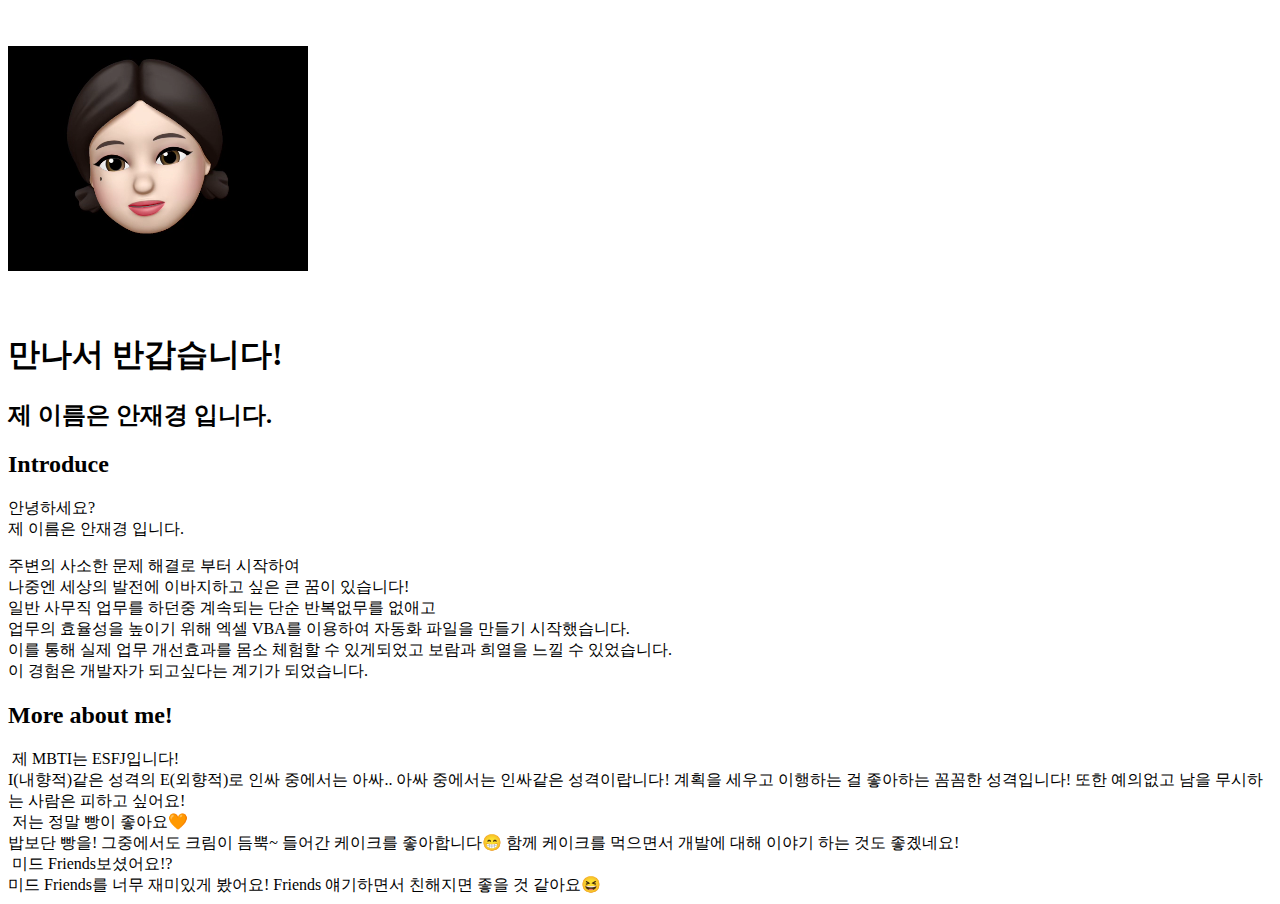
==== introduce.html @ d161f7ef "Create html file" ====
<!DOCTYPE html>
<html>
<head>
  <link rel="stylesheet" href="introduce.css">
  <meta charset="utf-8">
  <meta name="viewport" content="width=device-width">
  <title>Introduce</title>
</head>
<body>
  <video src="mevideo.mp4" width="300px" height="300px" autoplay muted></video>
  <header>
    <h1 class="welcome-header__title">만나서 반갑습니다!</h1>
    <h2 class="welcome-header__text">제 이름은 안재경 입니다.</h2>
  </header>
  <main>
    <h2 class="subject">Introduce</h2>

    <p><span class="text-highlight">안녕하세요?<span><br>
    <span class="regular-text">제 이름은 <span class="text-highlight">안재경</sapn> 입니다.</span></p>

    <span class="regular-text">주변의 사소한 문제 해결로 부터 시작하여<br>
    나중엔 <span class="text-highlight">세상의 발전에 이바지하고 싶은 큰 꿈</span>이 있습니다!<br>
    일반 사무직 업무를 하던중 계속되는 단순 반복없무를 없애고<br>
    업무의 효율성을 높이기 위해 엑셀 VBA를 이용하여 자동화 파일을 만들기 시작했습니다.<br>
    이를 통해 실제 업무 개선효과를 몸소 체험할 수 있게되었고 보람과 희열을 느낄 수 있었습니다.<br>
    이 경험은 개발자가 되고싶다는 계기가 되었습니다.<br>
    </span>
    <h2 class="subject">More about me!</h2>
    <img src="">
    <span class="regular-text">제 MBTI는 <span class="text-highlight">ESFJ</span>입니다!<br>
    I(내향적)같은 성격의 E(외향적)로 인싸 중에서는 아싸.. 아싸 중에서는 인싸같은 성격이랍니다! 
    계획을 세우고 이행하는 걸 좋아하는 꼼꼼한 성격입니다! 또한 예의없고 남을 무시하는 사람은 피하고 싶어요!</span>
    <br>
    <img src="">
    <span class="regular-text">저는 정말 <span class="text-highlight">빵</span>이 좋아요🧡<br>
    밥보단 빵을! 그중에서도 크림이 듬뿍~ 들어간 케이크를 좋아합니다😁 함께 케이크를 먹으면서 개발에 대해 이야기 하는 것도 좋곘네요!</span>
    <br>
    <img src="">
    <span class="regular-text"> 미드 <span class="text-highlight">Friends</span>보셨어요!?<br>
    미드 Friends를 너무 재미있게 봤어요! Friends 얘기하면서 친해지면 좋을 것 같아요😆</span>

  </main>
</body>
</html>
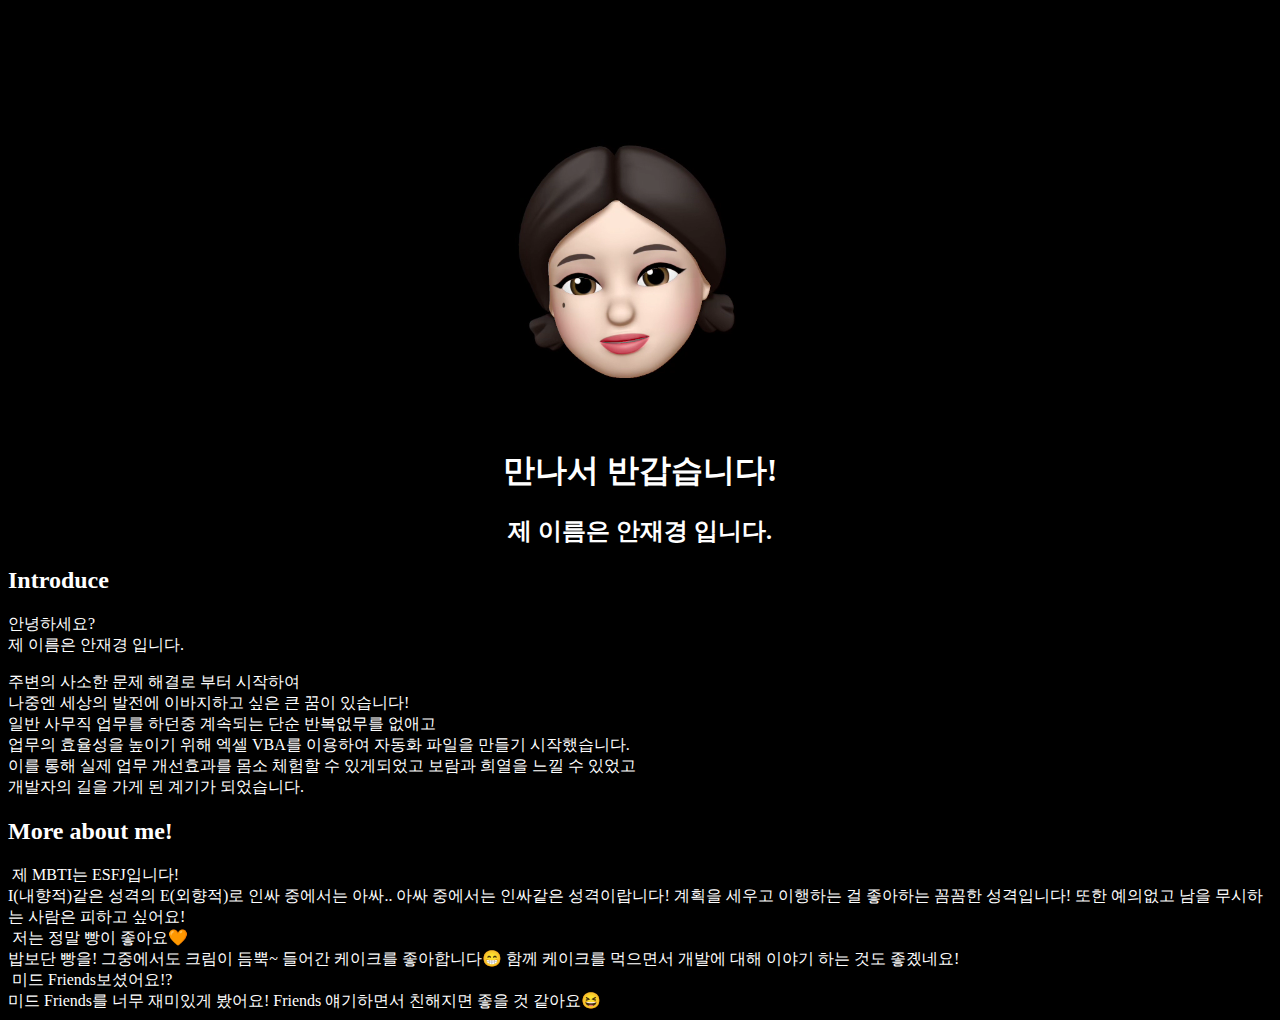
==== commit 088c5270: "Add css first page" ====
--- a/introduce.html
+++ b/introduce.html
@@ -4,11 +4,11 @@
   <link rel="stylesheet" href="introduce.css">
   <meta charset="utf-8">
   <meta name="viewport" content="width=device-width">
-  <title>Introduce</title>
+  <title>Self-introduction</title>
 </head>
 <body>
-  <video src="mevideo.mp4" width="300px" height="300px" autoplay muted></video>
-  <header>
+  <video id="video" src="mevideo.mp4" width="400px" height="300px" autoplay muted></video>
+  <header class="header">
     <h1 class="welcome-header__title">만나서 반갑습니다!</h1>
     <h2 class="welcome-header__text">제 이름은 안재경 입니다.</h2>
   </header>
@@ -22,8 +22,8 @@
     나중엔 <span class="text-highlight">세상의 발전에 이바지하고 싶은 큰 꿈</span>이 있습니다!<br>
     일반 사무직 업무를 하던중 계속되는 단순 반복없무를 없애고<br>
     업무의 효율성을 높이기 위해 엑셀 VBA를 이용하여 자동화 파일을 만들기 시작했습니다.<br>
-    이를 통해 실제 업무 개선효과를 몸소 체험할 수 있게되었고 보람과 희열을 느낄 수 있었습니다.<br>
-    이 경험은 개발자가 되고싶다는 계기가 되었습니다.<br>
+    이를 통해 실제 업무 개선효과를 몸소 체험할 수 있게되었고 보람과 희열을 느낄 수 있었고<br>
+    개발자의 길을 가게 된 계기가 되었습니다.<br>
     </span>
     <h2 class="subject">More about me!</h2>
     <img src="">
--- a/introduce.css
+++ b/introduce.css
@@ -0,0 +1,16 @@
+* {
+    background-color: black;
+    color: white;
+}
+
+#video {
+        display: block;
+        margin-left: auto;
+        margin-right: auto;
+        padding-top: 120px;
+}
+
+.header {
+    display: block;
+    text-align: center;
+}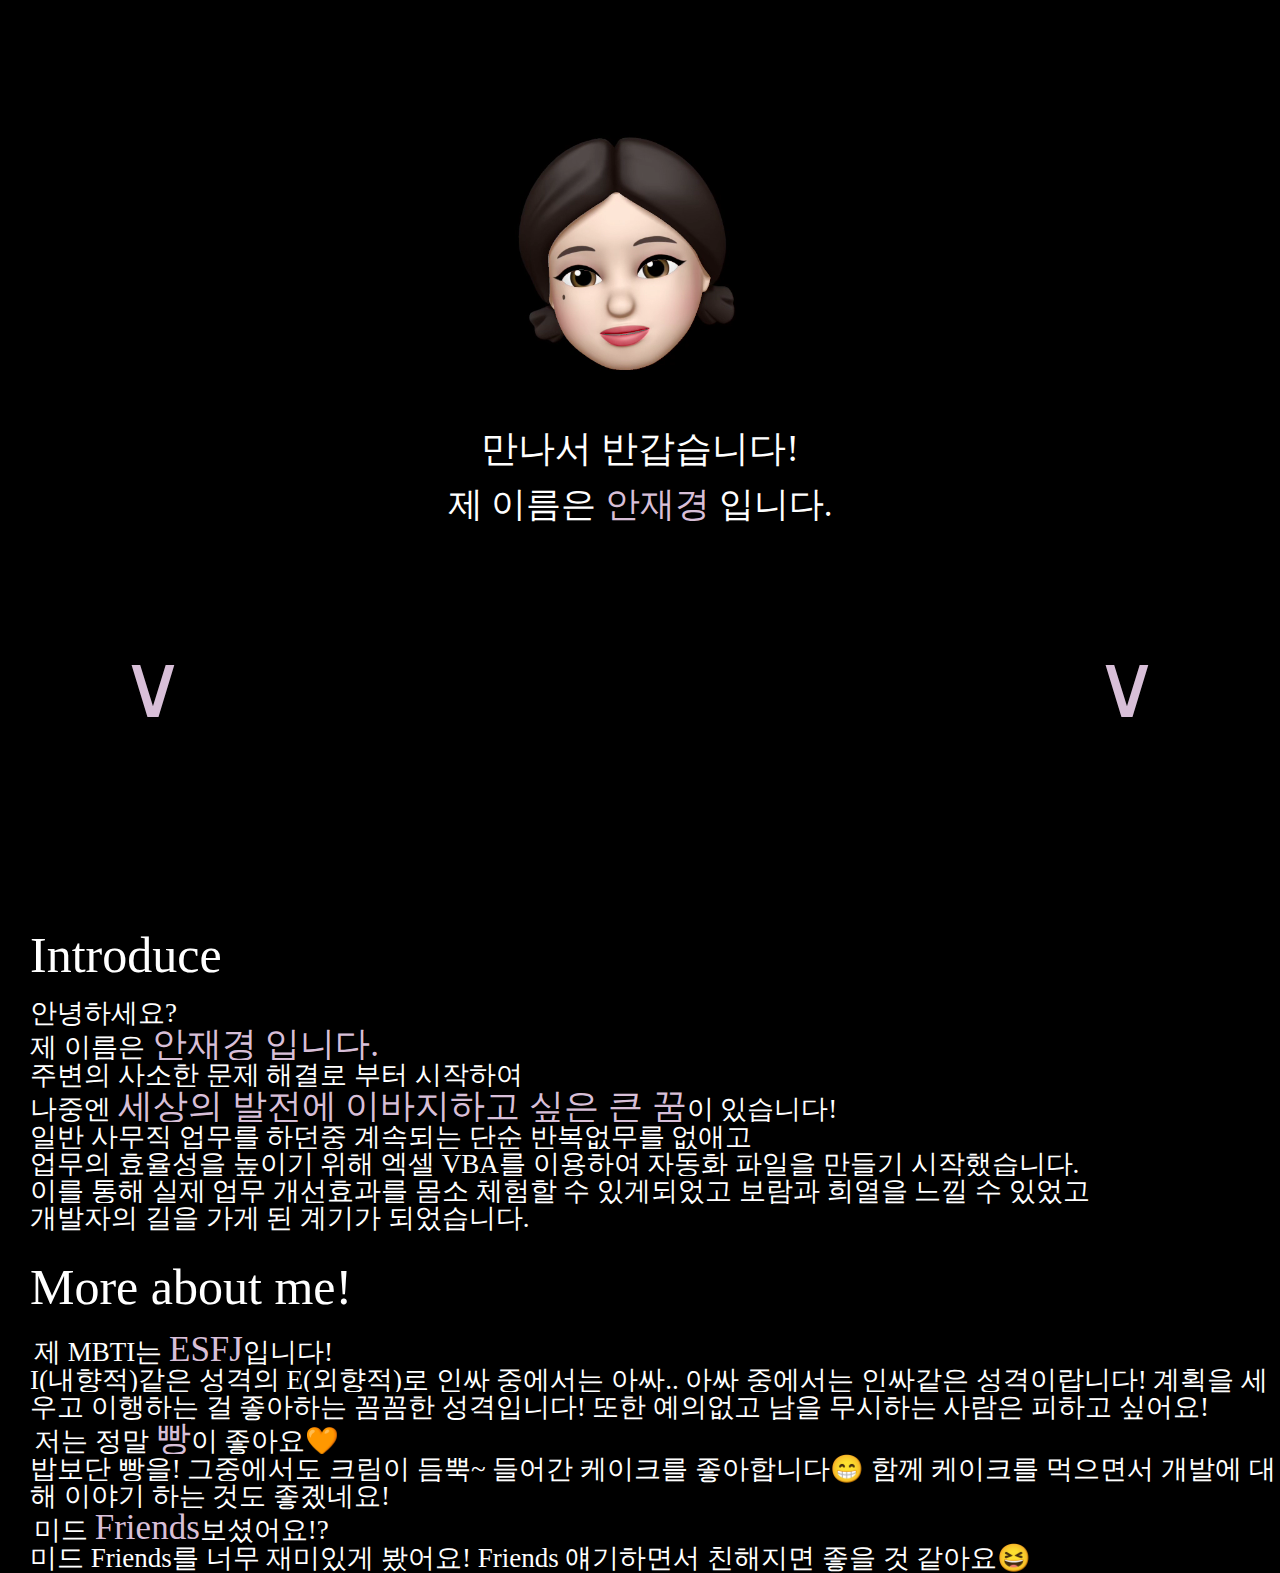
==== commit 58a6f222: "fix font size and align" ====
--- a/introduce.html
+++ b/introduce.html
@@ -1,22 +1,26 @@
 <!DOCTYPE html>
 <html>
 <head>
-  <link rel="stylesheet" href="introduce.css">
+  <link rel="stylesheet" href="styles.css">
   <meta charset="utf-8">
   <meta name="viewport" content="width=device-width">
   <title>Self-introduction</title>
 </head>
 <body>
-  <video id="video" src="mevideo.mp4" width="400px" height="300px" autoplay muted></video>
-  <header class="header">
-    <h1 class="welcome-header__title">만나서 반갑습니다!</h1>
-    <h2 class="welcome-header__text">제 이름은 안재경 입니다.</h2>
+  
+  <header class="header-main">
+    <video id="video" src="mevideo.mp4" width="400px" height="300px" autoplay muted></video>    
+    <div id="welcome-header__title">만나서 반갑습니다!</div>
+    <div id="welcome-header__text">제 이름은 <span class="text-highlight">안재경</span> 입니다.</div>
+    <div id="arrow">∨ ∨</div>
   </header>
+
+
   <main>
     <h2 class="subject">Introduce</h2>
 
-    <p><span class="text-highlight">안녕하세요?<span><br>
-    <span class="regular-text">제 이름은 <span class="text-highlight">안재경</sapn> 입니다.</span></p>
+    <p><span class="regular-text">안녕하세요?<br>
+    제 이름은 <span class="text-highlight">안재경</sapn> 입니다.</span></p>
 
     <span class="regular-text">주변의 사소한 문제 해결로 부터 시작하여<br>
     나중엔 <span class="text-highlight">세상의 발전에 이바지하고 싶은 큰 꿈</span>이 있습니다!<br>
@@ -38,7 +42,6 @@
     <img src="">
     <span class="regular-text"> 미드 <span class="text-highlight">Friends</span>보셨어요!?<br>
     미드 Friends를 너무 재미있게 봤어요! Friends 얘기하면서 친해지면 좋을 것 같아요😆</span>
-
   </main>
 </body>
 </html>--- a/styles.css
+++ b/styles.css
@@ -0,0 +1,4 @@
+@import url("https://fonts.googleapis.com/css2?family=Open+Sans:ital@1&family=PT+Sans&family=Roboto:wght@500&display=swap");
+@import "reset.css";
+@import "introduce.css";
+
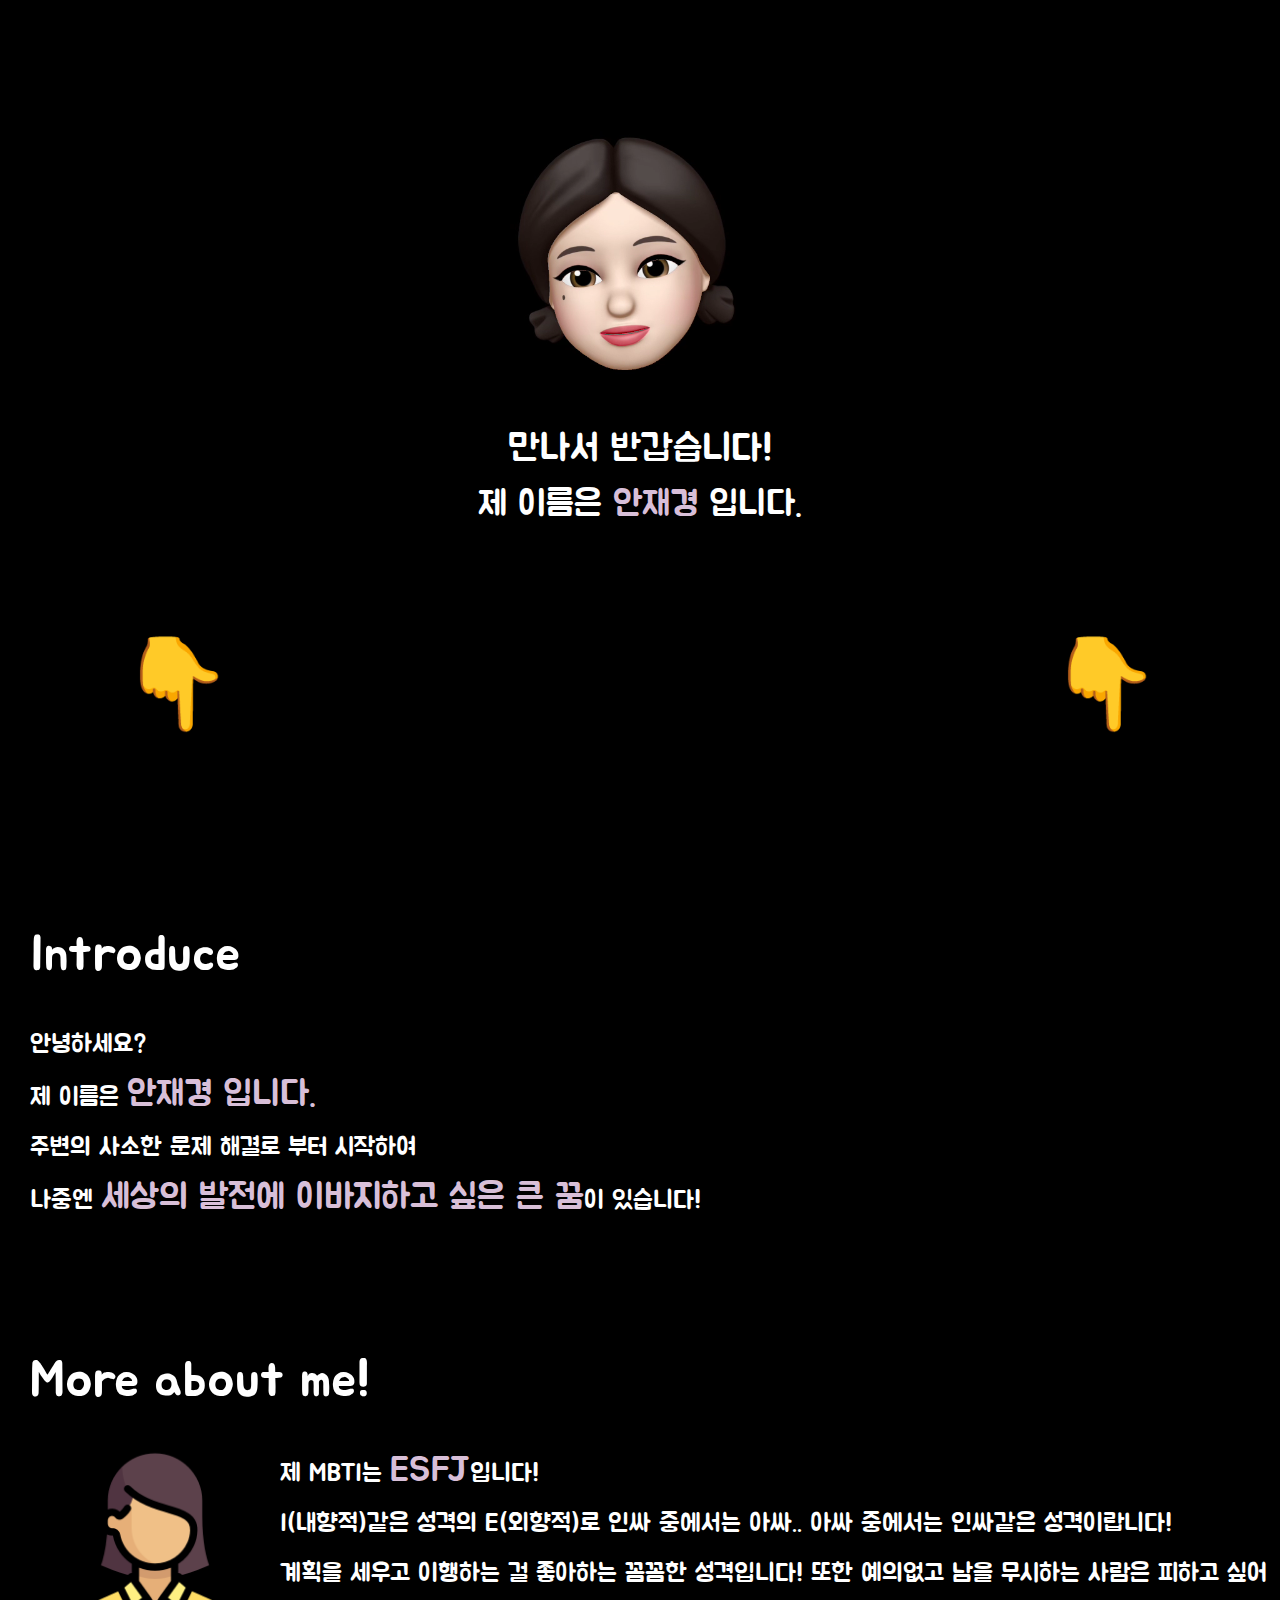
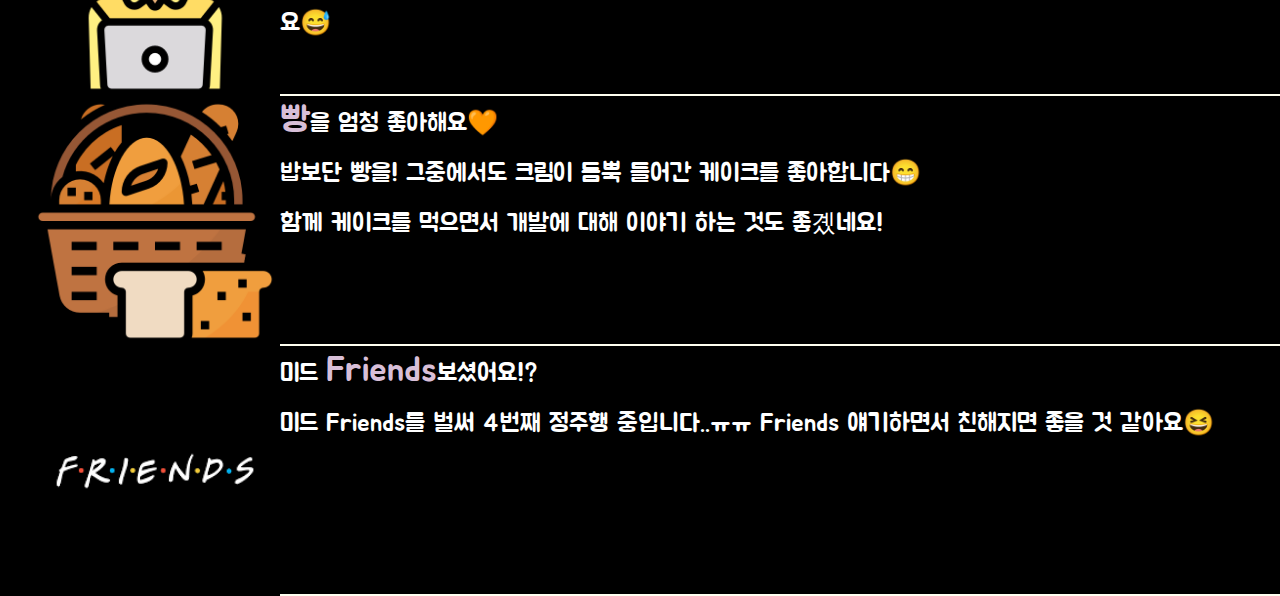
==== commit a7d1f45f: "Add font and resize images" ====
--- a/introduce.html
+++ b/introduce.html
@@ -9,39 +9,38 @@
 <body>
   
   <header class="header-main">
-    <video id="video" src="mevideo.mp4" width="400px" height="300px" autoplay muted></video>    
+    <video id="video" src="mevideo.mp4" autoplay muted></video>    
     <div id="welcome-header__title">만나서 반갑습니다!</div>
     <div id="welcome-header__text">제 이름은 <span class="text-highlight">안재경</span> 입니다.</div>
-    <div id="arrow">∨ ∨</div>
+    <div id="arrow">👇 👇</div>
   </header>
 
 
   <main>
     <h2 class="subject">Introduce</h2>
 
-    <p><span class="regular-text">안녕하세요?<br>
-    제 이름은 <span class="text-highlight">안재경</sapn> 입니다.</span></p>
+    <p>안녕하세요?<br>
+    제 이름은 <span class="text-highlight">안재경</sapn> 입니다.</p>
 
-    <span class="regular-text">주변의 사소한 문제 해결로 부터 시작하여<br>
-    나중엔 <span class="text-highlight">세상의 발전에 이바지하고 싶은 큰 꿈</span>이 있습니다!<br>
-    일반 사무직 업무를 하던중 계속되는 단순 반복없무를 없애고<br>
-    업무의 효율성을 높이기 위해 엑셀 VBA를 이용하여 자동화 파일을 만들기 시작했습니다.<br>
-    이를 통해 실제 업무 개선효과를 몸소 체험할 수 있게되었고 보람과 희열을 느낄 수 있었고<br>
-    개발자의 길을 가게 된 계기가 되었습니다.<br>
+    <p class="introduce">주변의 사소한 문제 해결로 부터 시작하여<br>
+    나중엔 <span class="text-highlight">세상의 발전에 이바지하고 싶은 큰 꿈</span>이 있습니다!</p>
+
+    <h2 class="subject">More about me!</h2>
+    <span id ="more">
+      <img src="employee.png" class="imgs">
+      <span class="more-text">제 MBTI는 <span class="text-highlight">ESFJ</span>입니다!<br>
+      I(내향적)같은 성격의 E(외향적)로 인싸 중에서는 아싸.. 아싸 중에서는 인싸같은 성격이랍니다!<br>
+      계획을 세우고 이행하는 걸 좋아하는 꼼꼼한 성격입니다! 또한 예의없고 남을 무시하는 사람은 피하고 싶어요😅</span>
+      <br>
+      <img src="bakery.png" class="imgs">
+      <span class="more-text"><span class="text-highlight">빵</span>을 엄청 좋아해요🧡 <br>
+      밥보단 빵을! 그중에서도 크림이 듬뿍 들어간 케이크를 좋아합니다😁<br>
+      함께 케이크를 먹으면서 개발에 대해 이야기 하는 것도 좋곘네요!</span>
+      <br>
+      <img src="friends.png" class="imgs">
+      <span class="more-text"> 미드 <span class="text-highlight">Friends</span>보셨어요!?<br>
+      미드 Friends를 벌써 4번째 정주행 중입니다..ㅠㅠ Friends 얘기하면서 친해지면 좋을 것 같아요😆</span>
     </span>
-    <h2 class="subject">More about me!</h2>
-    <img src="">
-    <span class="regular-text">제 MBTI는 <span class="text-highlight">ESFJ</span>입니다!<br>
-    I(내향적)같은 성격의 E(외향적)로 인싸 중에서는 아싸.. 아싸 중에서는 인싸같은 성격이랍니다! 
-    계획을 세우고 이행하는 걸 좋아하는 꼼꼼한 성격입니다! 또한 예의없고 남을 무시하는 사람은 피하고 싶어요!</span>
-    <br>
-    <img src="">
-    <span class="regular-text">저는 정말 <span class="text-highlight">빵</span>이 좋아요🧡<br>
-    밥보단 빵을! 그중에서도 크림이 듬뿍~ 들어간 케이크를 좋아합니다😁 함께 케이크를 먹으면서 개발에 대해 이야기 하는 것도 좋곘네요!</span>
-    <br>
-    <img src="">
-    <span class="regular-text"> 미드 <span class="text-highlight">Friends</span>보셨어요!?<br>
-    미드 Friends를 너무 재미있게 봤어요! Friends 얘기하면서 친해지면 좋을 것 같아요😆</span>
   </main>
 </body>
 </html>--- a/styles.css
+++ b/styles.css
@@ -1,4 +1,4 @@
-@import url("https://fonts.googleapis.com/css2?family=Open+Sans:ital@1&family=PT+Sans&family=Roboto:wght@500&display=swap");
+@import url('https://fonts.googleapis.com/css2?family=Jua&family=Nanum+Pen+Script&display=swap');
 @import "reset.css";
 @import "introduce.css";
 
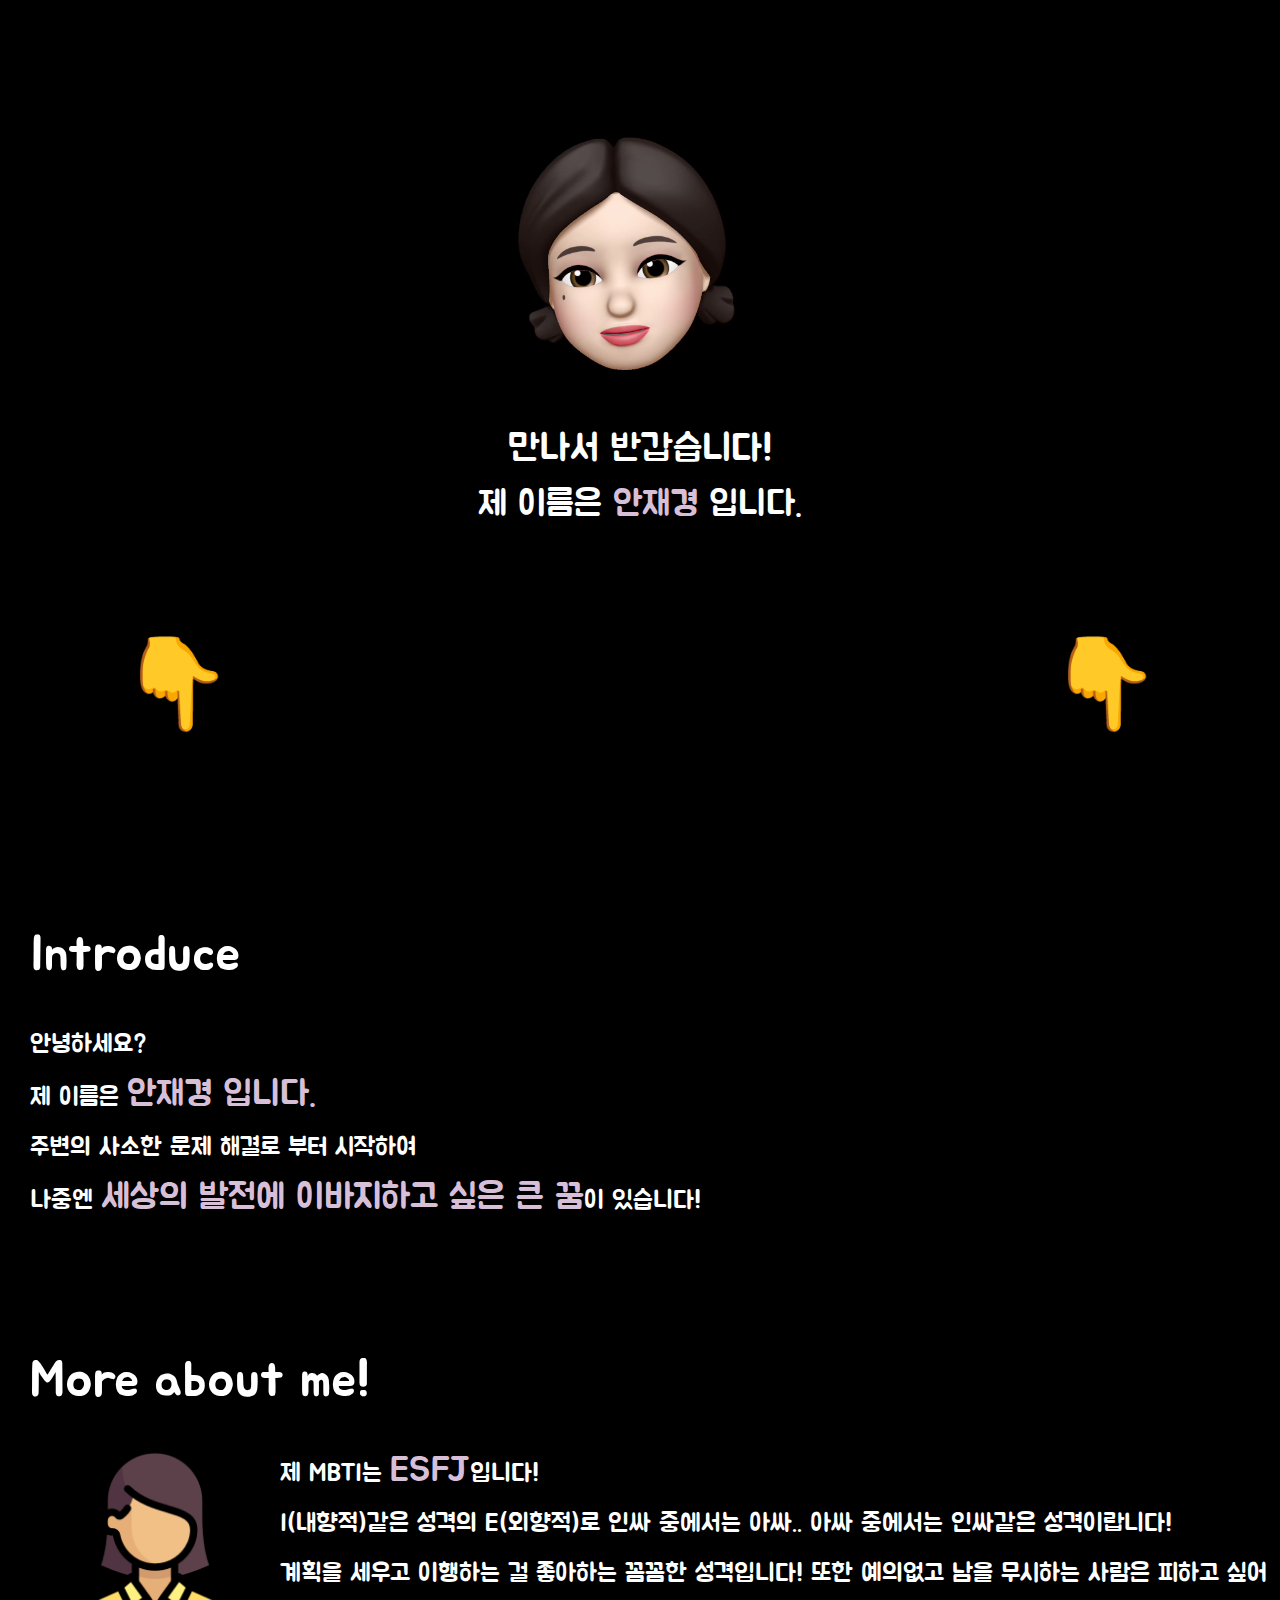
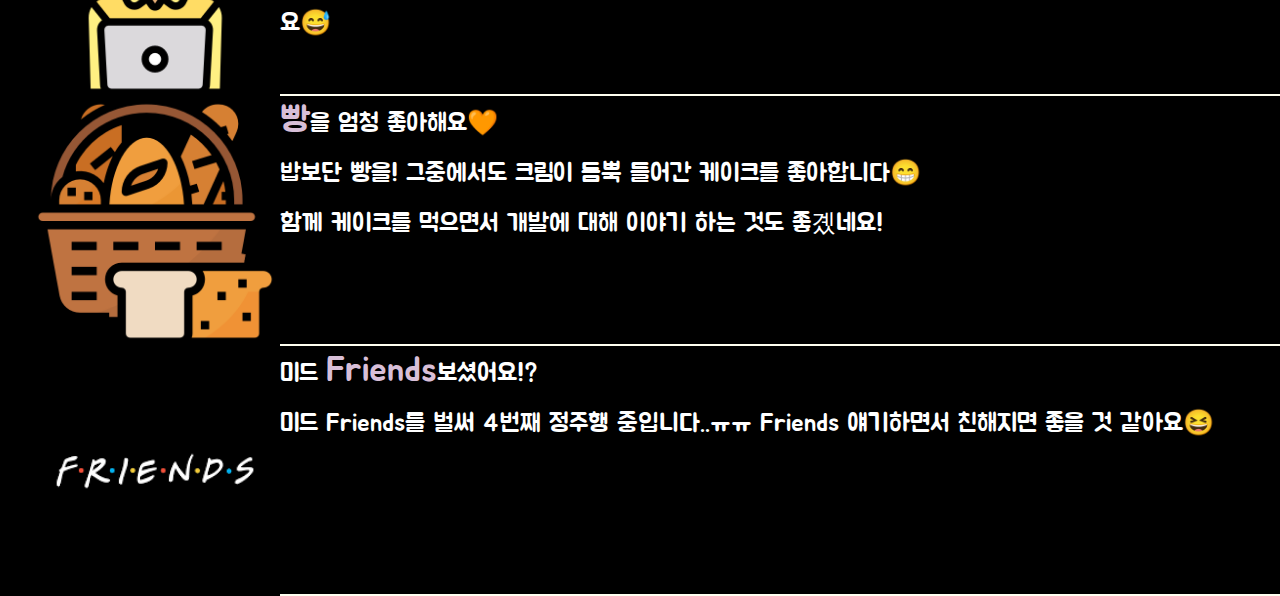
==== commit 78006011: "organize file" ====
--- a/introduce.html
+++ b/introduce.html
@@ -9,7 +9,7 @@
 <body>
   
   <header class="header-main">
-    <video id="video" src="mevideo.mp4" autoplay muted></video>    
+    <video id="video" src="image/mevideo.mp4" autoplay muted></video>    
     <div id="welcome-header__title">만나서 반갑습니다!</div>
     <div id="welcome-header__text">제 이름은 <span class="text-highlight">안재경</span> 입니다.</div>
     <div id="arrow">👇 👇</div>
@@ -27,17 +27,17 @@
 
     <h2 class="subject">More about me!</h2>
     <span id ="more">
-      <img src="employee.png" class="imgs">
+      <img src="image/employee.png" class="imgs">
       <span class="more-text">제 MBTI는 <span class="text-highlight">ESFJ</span>입니다!<br>
       I(내향적)같은 성격의 E(외향적)로 인싸 중에서는 아싸.. 아싸 중에서는 인싸같은 성격이랍니다!<br>
       계획을 세우고 이행하는 걸 좋아하는 꼼꼼한 성격입니다! 또한 예의없고 남을 무시하는 사람은 피하고 싶어요😅</span>
       <br>
-      <img src="bakery.png" class="imgs">
+      <img src="image/bakery.png" class="imgs">
       <span class="more-text"><span class="text-highlight">빵</span>을 엄청 좋아해요🧡 <br>
       밥보단 빵을! 그중에서도 크림이 듬뿍 들어간 케이크를 좋아합니다😁<br>
       함께 케이크를 먹으면서 개발에 대해 이야기 하는 것도 좋곘네요!</span>
       <br>
-      <img src="friends.png" class="imgs">
+      <img src="image/friends.png" class="imgs">
       <span class="more-text"> 미드 <span class="text-highlight">Friends</span>보셨어요!?<br>
       미드 Friends를 벌써 4번째 정주행 중입니다..ㅠㅠ Friends 얘기하면서 친해지면 좋을 것 같아요😆</span>
     </span>
